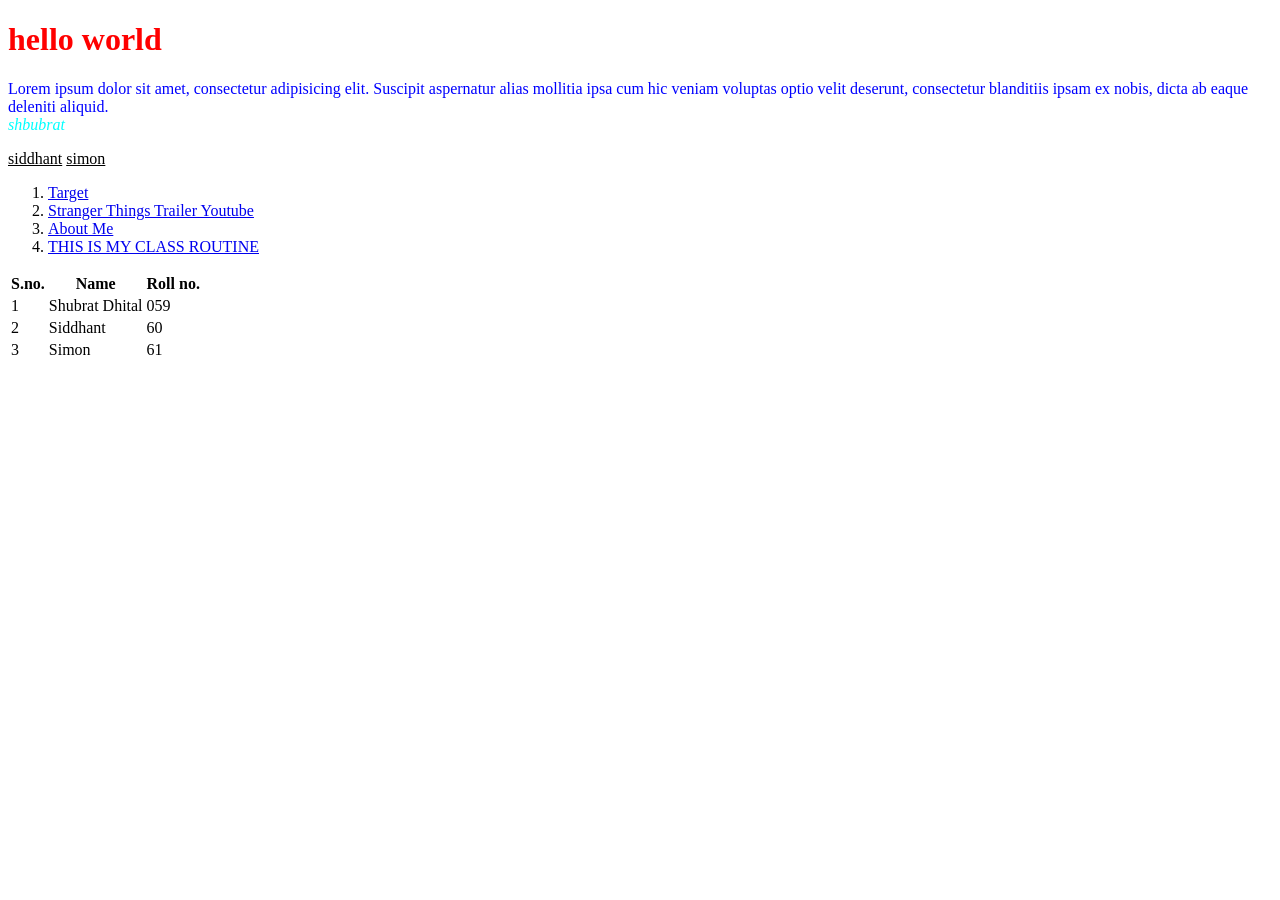
==== index.html @ b18ecd7e "Add files via upload" ====
<!Doctype html>
<html>
 <head>
    <body>
        <title>My first Program </title>
        <style>
    .paragraph{
        color: blue;
    }
        </style>
         <h1 style="color:red">hello world</h1>
        <p class="paragraph">Lorem ipsum dolor sit amet, consectetur adipisicing elit. Suscipit aspernatur alias mollitia ipsa cum hic veniam voluptas optio velit deserunt, consectetur blanditiis ipsam ex nobis, dicta ab eaque deleniti aliquid.
       <br> <i style="color:aqua">shbubrat</i> </p>  
       
        <u class="red">siddhant</u>
        <u class="blue">simon</u>
        <ol>
        <li><a href="https://google.com">Target</a><br></li>
        <li><a href=https://youtu.be/PssKpzB0Ah0?si=5lQDyCaGawB4dgnH>Stranger Things Trailer Youtube</a><br></li>
        <li><a href="about.html">About Me</a><br></li>
        <li><a href="rroutine.html">THIS IS MY CLASS ROUTINE</a></li>
       
       </ol>
       <table>
        <tr>
            <th>S.no.</th>
            <th>Name</th>
            <th>Roll no.</th>
        </tr>
        <tr>
            <td>1</td>
            <td>Shubrat Dhital </td>
            <td>059</td>
        </tr>
        <tr>
            <td>2</td>
            <td>Siddhant</td>
            <td>60</td>
        </tr>
        <tr>
            <td>3</td>
            <td>Simon</td>
            <td>61</td>
        </tr>
       </table>

  
    </body>
    </head>
</html>
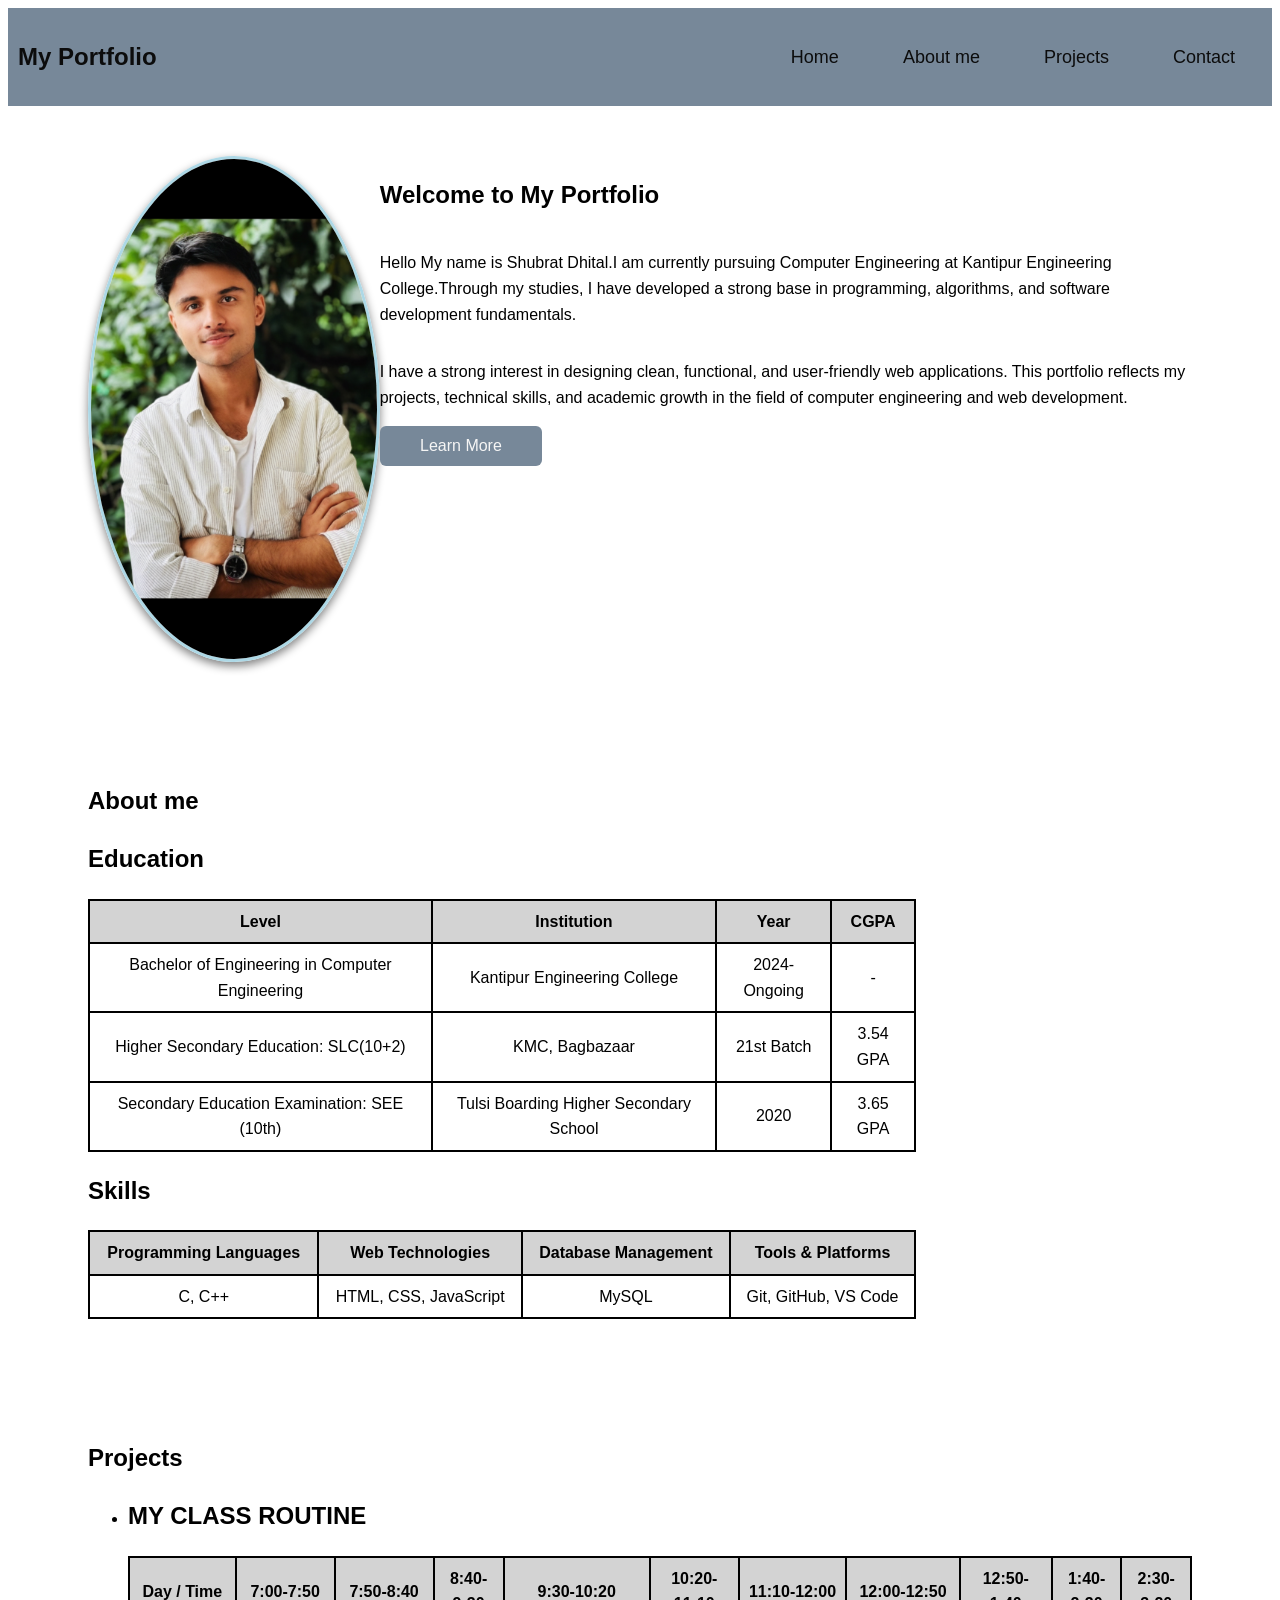
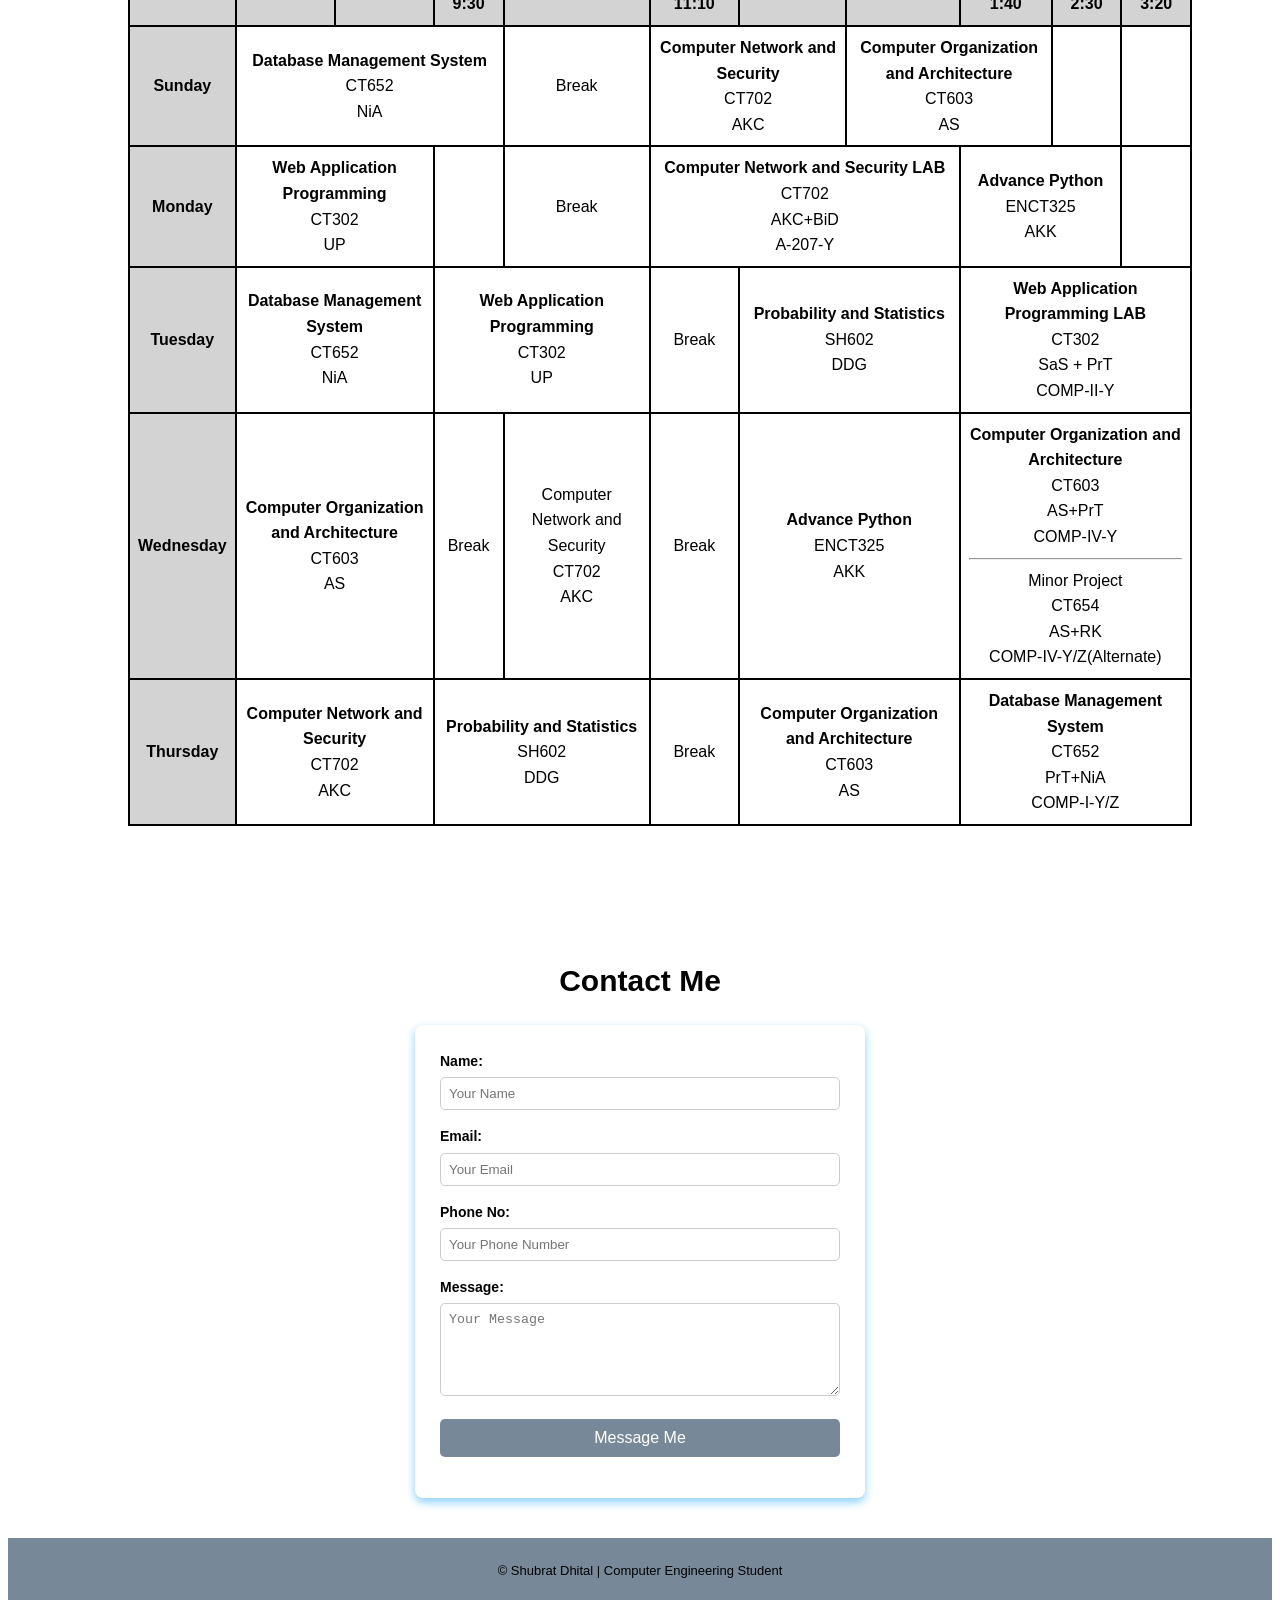
==== commit 0de3130c: "personal portfolio This project demonstrates a simple personal portfolio using HTML and CSS." ====
--- a/index.html
+++ b/index.html
@@ -1,50 +1,179 @@
-<!Doctype html>
-<html>
- <head>
-    <body>
-        <title>My first Program </title>
-        <style>
-    .paragraph{
-        color: blue;
-    }
-        </style>
-         <h1 style="color:red">hello world</h1>
-        <p class="paragraph">Lorem ipsum dolor sit amet, consectetur adipisicing elit. Suscipit aspernatur alias mollitia ipsa cum hic veniam voluptas optio velit deserunt, consectetur blanditiis ipsam ex nobis, dicta ab eaque deleniti aliquid.
-       <br> <i style="color:aqua">shbubrat</i> </p>  
-       
-        <u class="red">siddhant</u>
-        <u class="blue">simon</u>
-        <ol>
-        <li><a href="https://google.com">Target</a><br></li>
-        <li><a href=https://youtu.be/PssKpzB0Ah0?si=5lQDyCaGawB4dgnH>Stranger Things Trailer Youtube</a><br></li>
-        <li><a href="about.html">About Me</a><br></li>
-        <li><a href="rroutine.html">THIS IS MY CLASS ROUTINE</a></li>
-       
-       </ol>
-       <table>
+<!DOCTYPE html>
+<html lang="en">
+<head>
+    <link rel="stylesheet" href="style.css">
+    <title>Portfolio</title>
+    <nav class="Nav_bar">
+        <h2> My Portfolio</h2>
+        <ul class="row">
+            <li><a href="#home">Home</a></li>
+            <li><a href="#about"> About me</a></li>
+            <li><a href="#project"> Projects</a></li>
+            <li><a href="#contact"> Contact</a></li>
+        </ul>
+    </nav>
+</head>
+<body>
+    <section id="home">
+    <div class="Parent">
+        <img src="Gemini_Generated_Image_n9syq2n9syq2n9sy.png"class="child1" alt="Avatar"/>
+
+        <div class="child2">
+            <h1>Welcome to My Portfolio</h1>
+            <p>Hello My name is Shubrat Dhital.I am currently pursuing Computer Engineering at Kantipur Engineering College.Through my studies, I have developed a strong base in programming, algorithms, and software development fundamentals.</p>
+            
+            <p>I have a strong interest in designing clean, functional, and user-friendly web applications. This portfolio reflects my projects, technical skills, and academic growth in the field of computer engineering and web development.</p>
+
+            <button class="btm"> Learn More</button>
+        </div> 
+    </div>
+    </section>
+
+    <section id="about">
+        <h1>About me</h1>
+        <h2>Education</h2>
+        <table>
+            <tr>
+                <th>Level</th>
+                <th>Institution</th>
+                <th>Year</th>
+                <th>CGPA</th>
+            </tr>
+            <tr>
+                <td>Bachelor of Engineering in Computer Engineering</td>
+                <td>Kantipur Engineering College</td>
+                <td>2024-Ongoing</td>
+                <td>-</td>
+            </tr>
+            <tr>
+                <td>Higher Secondary Education: SLC(10+2)</td>
+                <td>KMC, Bagbazaar</td>
+                <td>21st Batch</td>
+                <td>3.54 GPA </td>
+            </tr>
+            <tr>
+                <td>Secondary Education Examination: SEE (10th)</td>
+                <td>Tulsi Boarding Higher Secondary School</td>
+                <td>2020</td>
+                <td>3.65 GPA</td>
+            </tr>
+        </table>
+
+        <h2>Skills</h2>
+        <table>
+            <tr>
+                <th>Programming Languages</th>
+                <th>Web Technologies</th>
+                <th>Database Management</th>
+                <th>Tools & Platforms</th>
+            </tr>
+            <tr>
+                <td> C, C++</td>
+                <td>HTML, CSS, JavaScript</td>
+                <td>MySQL</td>
+                <td>Git, GitHub, VS Code</td>
+            </tr>
+        </table>
+    </section>
+
+
+
+     <section id="project">
+        <h1>Projects</h1>
+        <ul>
+            <li><h2>MY CLASS ROUTINE</h2>
+     <table>
         <tr>
-            <th>S.no.</th>
-            <th>Name</th>
-            <th>Roll no.</th>
+            <th>Day / Time</th>
+            <th>7:00-7:50</th>
+            <th>7:50-8:40</th>
+            <th>8:40-9:30</th>
+            <th>9:30-10:20</th>
+            <th>10:20-11:10</th>
+            <th>11:10-12:00</th>
+            <th>12:00-12:50</th>
+            <th>12:50-1:40</th>
+            <th>1:40-2:30</th>
+            <th>2:30-3:20</th>
         </tr>
         <tr>
-            <td>1</td>
-            <td>Shubrat Dhital </td>
-            <td>059</td>
+            <th>Sunday</th>
+            <td colspan="3"><b>Database Management System</b><br>CT652<br>NiA</td>
+            <td>Break</td>
+            <td colspan="2"><b>Computer Network and Security</b><br>CT702<br>AKC</td>
+            <td colspan="2"><b>Computer Organization and Architecture</b><br>CT603<br>AS</td>
+            <td></td>
+            <td></td>
         </tr>
         <tr>
-            <td>2</td>
-            <td>Siddhant</td>
-            <td>60</td>
+            <th>Monday</th>
+            <td colspan="2"><b>Web Application Programming</b><br>CT302<br>UP</td>
+            <td></td>
+            <td>Break</td>
+            <td colspan="3" class="lab"><b>Computer Network and Security LAB</b><br>CT702<br>AKC+BiD<br>A-207-Y</td>
+            <td colspan="2"><b>Advance Python</b><br>ENCT325<br>AKK</td>
+            <td></td>
         </tr>
         <tr>
-            <td>3</td>
-            <td>Simon</td>
-            <td>61</td>
+            <th>Tuesday</th>
+            <td colspan="2"><b>Database Management System</b><br>CT652<br>NiA</td>
+            <td colspan="2"><b>Web Application Programming</b><br>CT302<br>UP</td>
+            <td>Break</td>
+            <td colspan="2"><b>Probability and Statistics</b><br>SH602<br>DDG</td>
+            <td colspan="3" class="lab"><b>Web Application Programming LAB</b><br>CT302<br>SaS + PrT<br>COMP-II-Y</td>
         </tr>
-       </table>
+        <tr>
+            <th>Wednesday</th>
+            <td colspan="2"><b>Computer Organization and Architecture</b><br>CT603<br>AS</td>
+            <td>Break</td>
+            <td>Computer Network and Security<br>CT702<br>AKC</td>
+            <td>Break</td>
+            <td colspan="2"><b>Advance Python</b><br>ENCT325<br>AKK</td>
+            <td colspan="3" class="lab"><b>Computer Organization and Architecture</b><br>CT603<br>AS+PrT<br>COMP-IV-Y<br><hr class="line">Minor Project<br>CT654<br>AS+RK<br>COMP-IV-Y/Z(Alternate)</td>
+        </tr>
+        <tr>
+            <th>Thursday</th>
+            <td colspan="2"><b>Computer Network and Security</b><br>CT702<br>AKC</td>
+            <td colspan="2"><b>Probability and Statistics</b><br>SH602<br>DDG</td>
+            <td>Break</td>
+            <td colspan="2"><b>Computer Organization and Architecture</b><br>CT603<br>AS</td>
+            <td colspan="3" class="lab"><b>Database Management System</b><br>CT652<br>PrT+NiA<br>COMP-I-Y/Z</td>
+        </tr>
+    </table>
+    </li>
+    </ul>
+    </section>
 
-  
-    </body>
-    </head>
+
+    <section id="contact">
+        <h2>Contact Me</h2>
+        <form class="myform">
+
+            <div class="input">
+                <label> Name:</label>
+                <input type="text" placeholder="Your Name" required/>
+             </div>
+
+             <div class="input">
+                <label> Email:</label>  
+                <input type="email" placeholder="Your Email" required/>
+             </div>
+        
+             <div class="input">
+                <label> Phone No:</label>
+                <input type="text" placeholder="Your Phone Number" required/>
+             </div>
+             <div class="input">
+                <label> Message:</label>
+                <textarea placeholder="Your Message" rows="5" required></textarea>
+             </div>
+
+        <button type="button" id="submitBtn">Message Me</button>
+        <p id="error" style="color:lightcyan"></p>
+    </form>
+    </section>
+</body>
+<footer>
+  <p>© Shubrat Dhital | Computer Engineering Student</p>
+</footer>
 </html>
--- a/style.css
+++ b/style.css
@@ -0,0 +1,162 @@
+.Parent{
+    display:flex;
+}
+.child2{
+    display: flex;
+    flex-direction: column;
+}
+.btm{
+    color:whitesmoke;
+    border:none;
+    width:20%;
+    background-color:lightslategray;
+    height:40px;
+    font-size:16px; 
+    border-radius:6px;
+    cursor:pointer; 
+
+}
+.btm:hover{
+    color:whitesmoke;
+    background-color:blue;   
+}
+
+.Nav_bar{
+    color:rgb(12, 12, 12);
+    display:flex;
+    justify-content:space-between;
+    background-color: lightslategray;
+    align-items: center;
+    padding:10px 10px;
+    position: sticky;
+    top:0;
+    
+}
+footer{
+    font-size: small;
+    text-align: center;
+    padding: 10px;
+    background-color: lightslategray;
+}
+.Nav_bar a{
+    color:rgb(12, 12, 12);
+    font-size:18px;
+    margin: 0 15px;
+    text-decoration: none;
+    padding:8px 12px;
+
+}
+.Nav_bar a:hover{
+    color:black;
+    font-weight:bold;
+}
+.row{
+    list-style:none;
+    display: flex;
+    gap:10px;
+}
+
+.Nav_bar ul li a{
+    text-decoration: none;
+}
+.child1{
+    width:500px;
+    height:500px;
+    border-radius: 50%;
+    object-fit:cover;
+    border: 3px solid lightblue;
+    box-shadow: 0px 4px 10px gray;
+}
+th,td{
+    border: 2px solid black;
+    padding:8px;
+    margin:20px;
+
+}
+table{
+    border-collapse: collapse;
+    width:75%;
+    font-family: Arial, sans-serif;
+    text-align: center;
+    background-color: white;
+
+}
+
+
+#lab{
+     background-color: rgb(124, 164, 178);
+}
+
+th{
+    background-color: lightgray;
+}
+#project table{
+    width: 100%;
+
+}
+body{
+    font-family:poppins, sans-serif;
+    line-height: 1.6;
+}
+html {
+    scroll-behavior: smooth;
+}
+#submitBtn{
+    width: 100%;
+    padding: 10px;
+    border-radius: 5px;
+    border: none;
+    background-color: lightslategrey;
+    color: white;
+    font-size: 16px;
+    cursor: pointer;
+}
+#submitBtn:hover{
+    background-color: blue;
+    color: lightgrey;
+}
+section{
+    padding: 50px 80px;
+}
+#contact{
+     display: flex;
+    flex-direction: column;
+    align-items:center;
+    padding:40px 20px;
+}
+#contact h2{
+    margin-bottom:20px;
+    font-size:30px;
+}
+
+.myform{
+    padding:25px;
+    width:100%;
+    max-width: 400px;
+    border-radius: 8px ;
+    box-shadow: 0px 4px 10px lightskyblue;
+}
+.input{
+    margin-bottom: 15px;
+}
+.input label{
+    display: block;
+    margin-bottom: 5px; 
+    font-size: 14px;
+    font-weight: bold;
+}
+
+.input input, 
+.input textarea {
+    width: 100%;
+    padding: 8px;
+    box-sizing: border-box;
+    border: 1px solid #ccc;
+    border-radius: 5px;
+    outline: none;
+}
+.input input:focus,
+.input textarea:focus {
+    border-color: lightblue;
+    box-shadow: 0 0 5px lightblue;
+}
